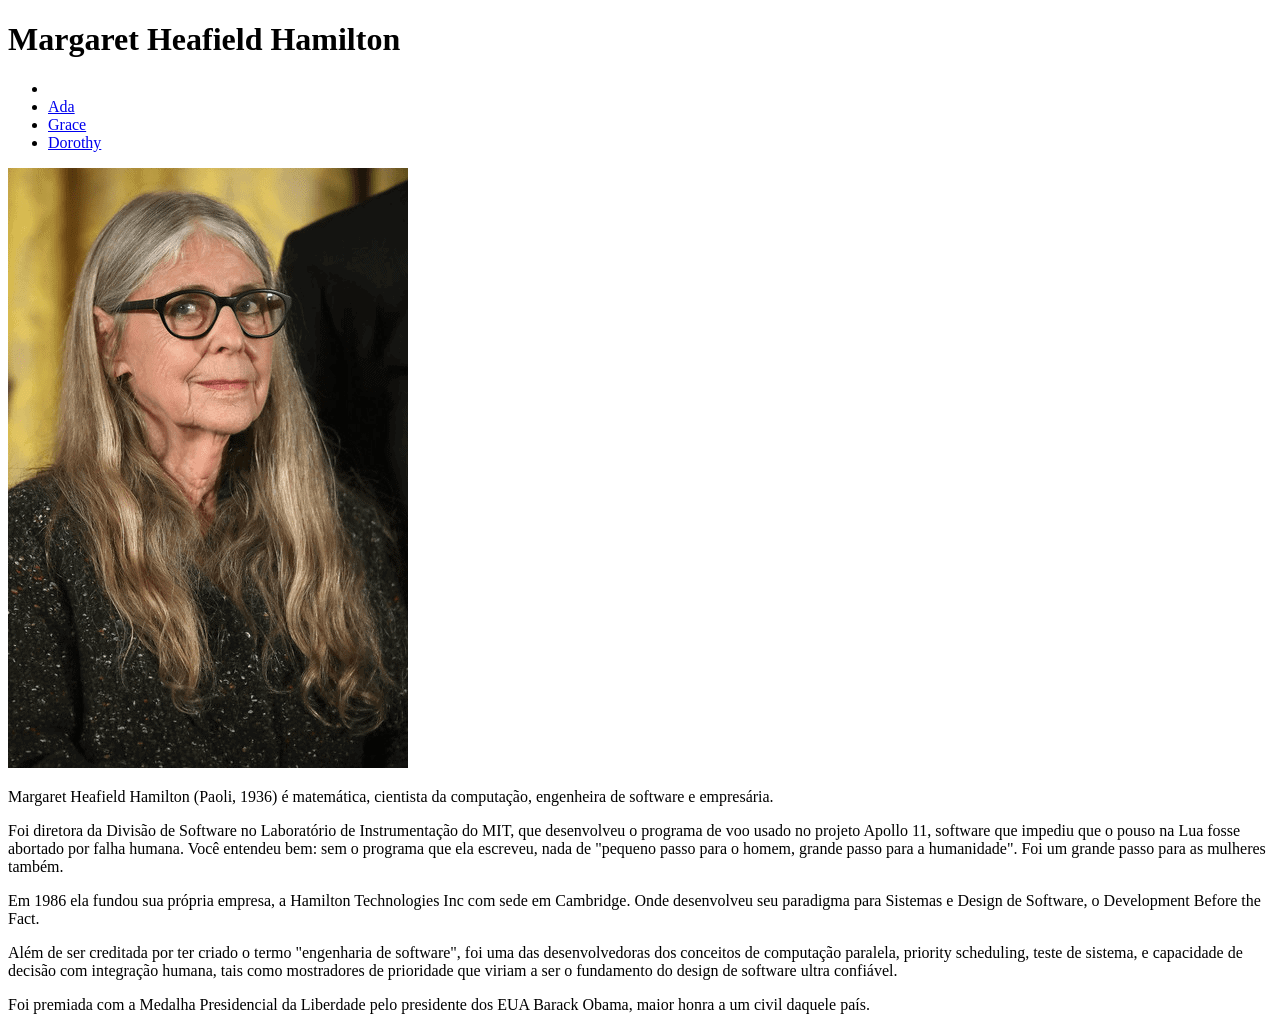
==== margareth.html @ fcf3b845 "ok html" ====
<!DOCTYPE html>
<html lang="pt-br">

<head>
    <meta charset="UTF-8">
    <meta name="viewport" content="width=device-width, initial-scale=1.0">
    <link rel="stylesheet" href="reset.css">
    <link rel="stylesheet" href="style.css">
    <title> Margareth Heafield Hamilton </title>
</head>

<body>
    <header class="cabecalho">
        <h1 id="titulo"> Margaret Heafield Hamilton </h1>
    </header>

    <nav class="menu">
        <ul>
            <li><a href="index.html"></a></li>
            <li> <a href="ada.html"> Ada </a></li>
            <li> <a href="grace.html"> Grace </a> </li>
            <li> <a href="dorothy.html"> Dorothy </a></li>
        </ul>
    </nav>

    <img src="Margaret.png" alt="Grupo de Formadores PC EM" class="imgcentro">

    <p class="texto"> Margaret Heafield Hamilton (Paoli, 1936) é matemática, cientista da computação, engenheira de
        software e empresária.</p>

    <p class="texto"> Foi diretora da Divisão de Software no Laboratório de Instrumentação do MIT, que desenvolveu o
        programa de voo
        usado no projeto Apollo 11, software que impediu que o pouso na Lua fosse abortado por falha humana. Você
        entendeu bem: sem o programa que ela escreveu, nada de "pequeno passo para o homem, grande passo para a
        humanidade". Foi um grande passo para as mulheres também.</p>

    <p class="texto"> Em 1986 ela fundou sua própria empresa, a Hamilton Technologies Inc com sede em Cambridge.
        Onde desenvolveu seu paradigma para Sistemas e Design de Software, o Development Before the Fact. </p>

    <p class="texto"> Além de ser creditada por ter criado o termo "engenharia de software", foi uma das desenvolvedoras
        dos
        conceitos de computação paralela, priority scheduling, teste de sistema, e capacidade de decisão com
        integração humana, tais como mostradores de prioridade que viriam a ser o fundamento do design de software
        ultra confiável. </p>

    <p class="texto"> Foi premiada com a Medalha Presidencial da Liberdade pelo presidente dos EUA Barack Obama, maior
        honra a um
        civil daquele país. </p>
</body>

</html>
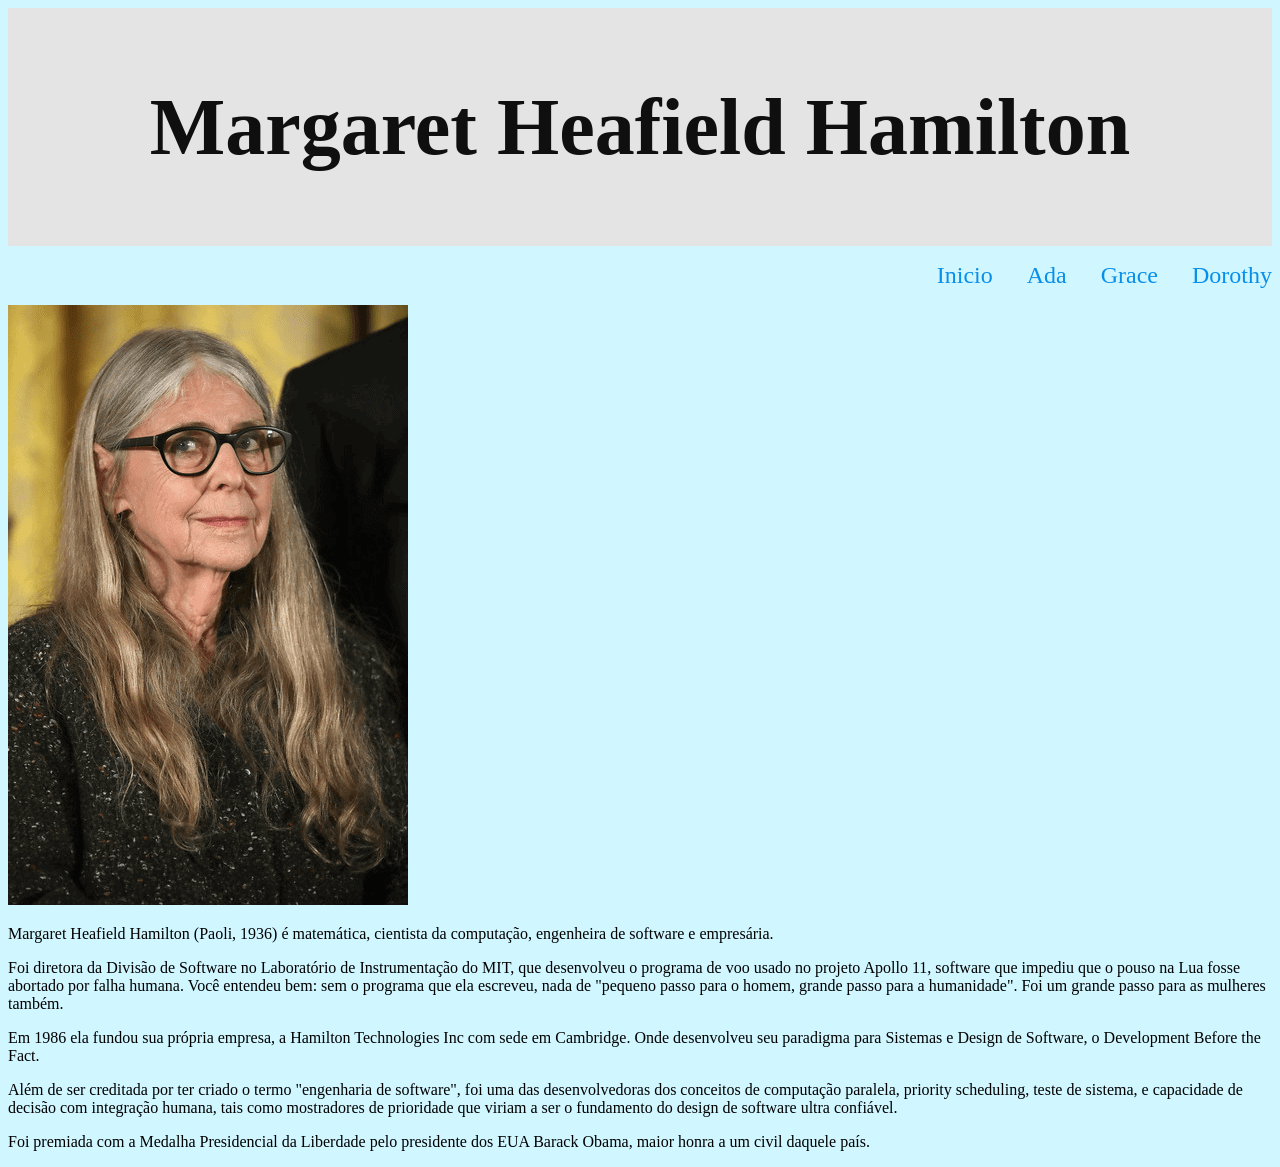
==== commit b673fce6: "ok dia 03/11" ====
--- a/margareth.html
+++ b/margareth.html
@@ -16,7 +16,7 @@
 
     <nav class="menu">
         <ul>
-            <li><a href="index.html"></a></li>
+            <li><a href="index.html">Inicio</a></li>
             <li> <a href="ada.html"> Ada </a></li>
             <li> <a href="grace.html"> Grace </a> </li>
             <li> <a href="dorothy.html"> Dorothy </a></li>
--- a/style.css
+++ b/style.css
@@ -0,0 +1,68 @@
+body { 
+    background-color: rgb(208, 246, 255);
+    font-size: 16px;
+}
+
+.cabecalho{
+    background-color: rgb(228, 228, 228);
+    color: rgb(15, 15, 15);
+    padding-top: 30px;
+    padding-bottom: 30px;
+    font-size: 40px;
+    padding: 20px;
+    display: flex;
+    justify-content: center;
+    gap: 30%;
+}
+
+.menu ul a{
+    text-decoration: none;
+    color:rgb(8, 143, 233);
+    text-align: right;
+    margin-left: 30px;
+    font-size: 24px;
+}
+
+.menu{
+    text-align: end;
+}
+#titulo {
+
+}
+
+p {
+    
+}
+
+.imgcentro {
+
+}
+
+
+ul{
+    font-size: 16px;
+}
+
+li{
+    display: inline-block;
+   
+}
+
+li a{
+    font-size: 50px;
+
+}
+
+button{
+    font-size: 16px;
+    color: rgb(255, 0, 132);
+}
+
+footer{
+     position: fixed;
+     bottom: 0;
+     background-color: rgb(145, 211, 255);
+     font-size: 30px;
+     width: 100%;
+     text-align: center;
+}
